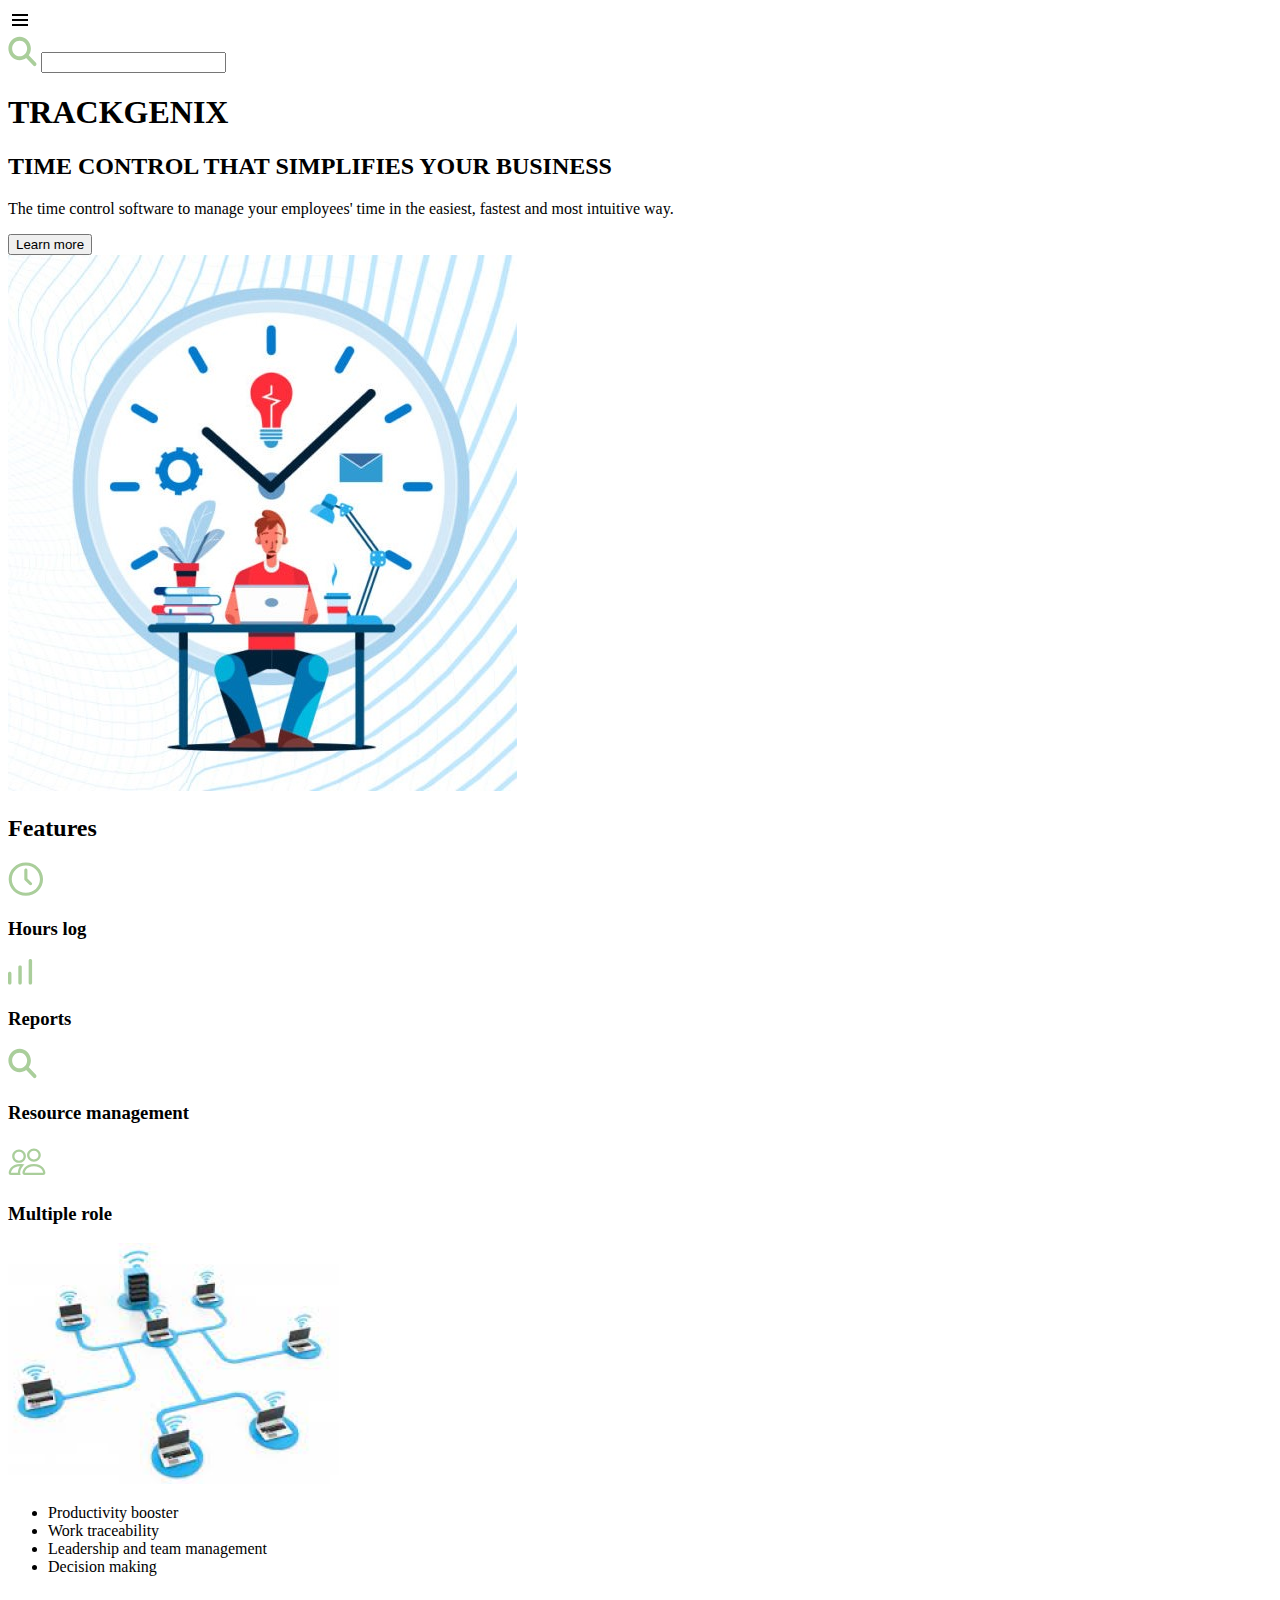
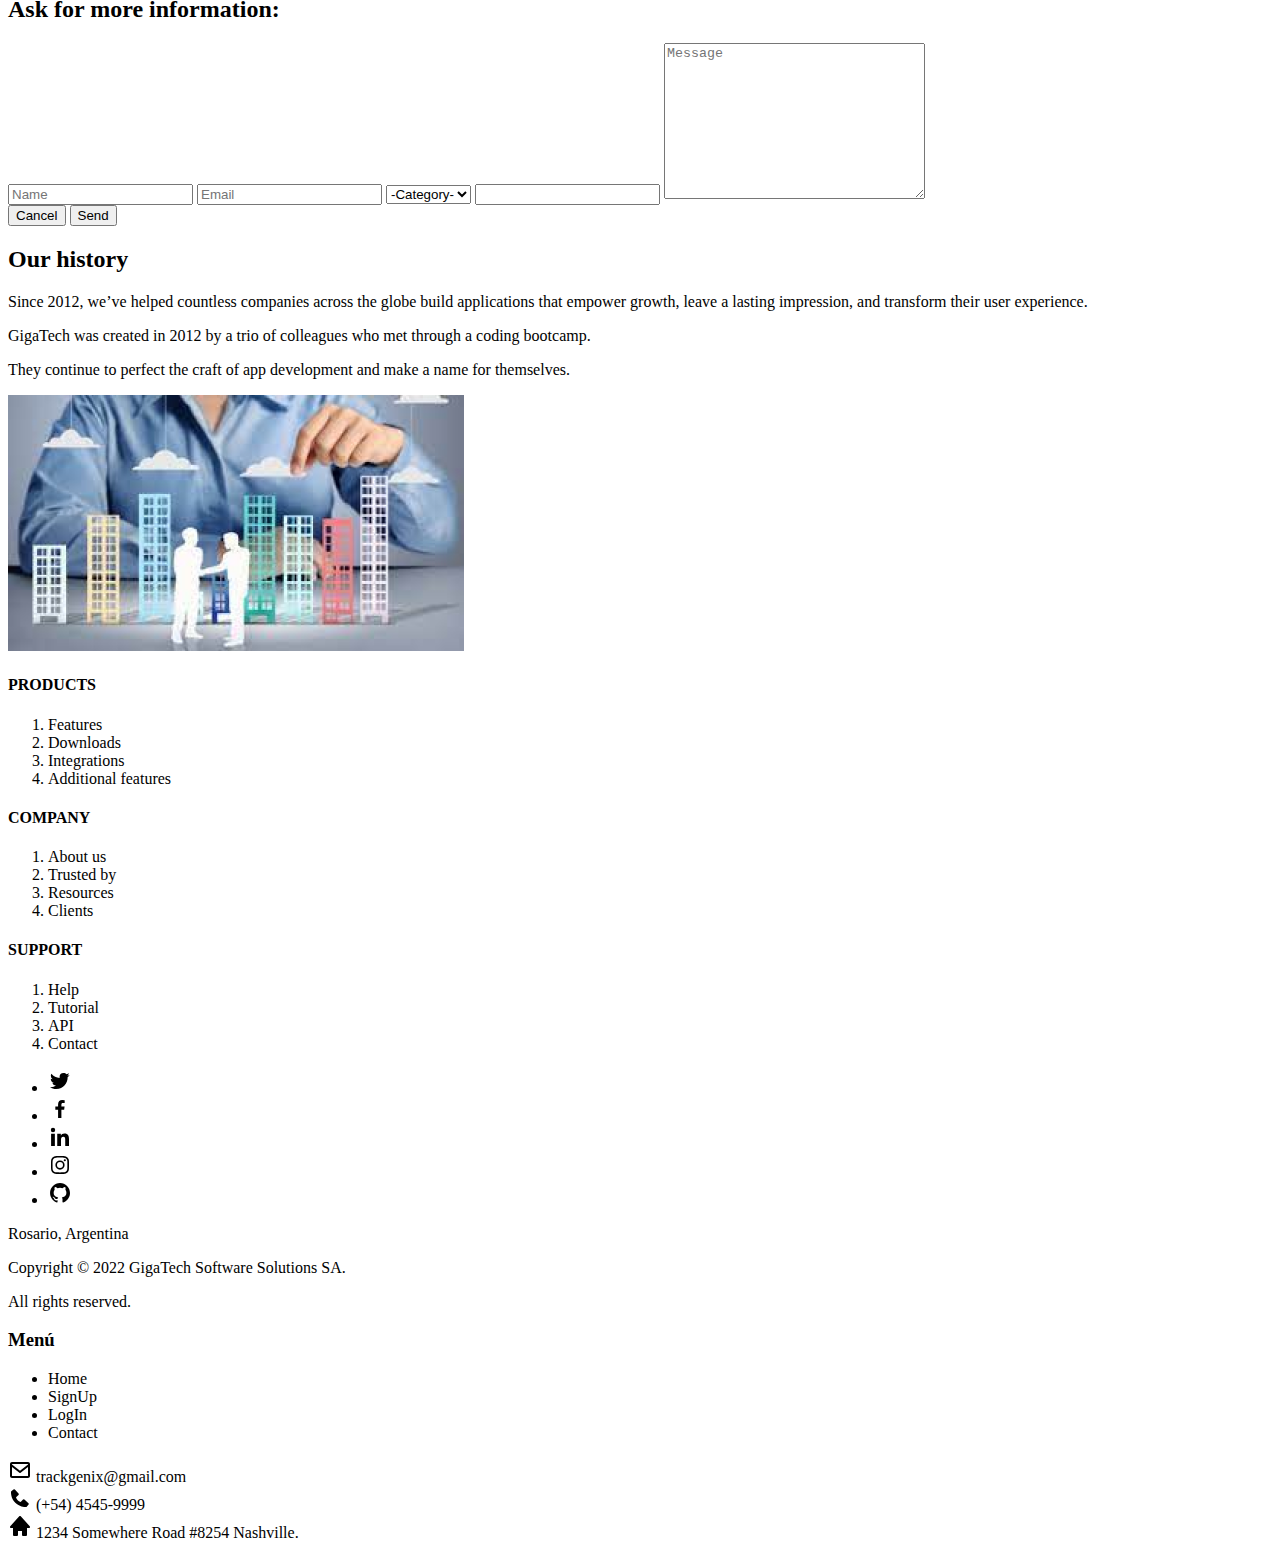
==== Semana-01/index.html @ 4fb18ff7 "Coded sidebar" ====
<!DOCTYPE html>
<html lang="en">
    <head>
        <meta charset="UTF-8">
        <meta http-equiv="X-UA-Compatible" content="IE=edge">
        <meta name="viewport" content="width=device-width, initial-scale=1.0">
        <title>Trackgenix</title>
    </head>
    <body>
        <!--Header-->
        <header>
            <img src="images/menu.svg" alt="Menú">
            <form action="">
                <img src="images/search.svg" alt="search">
                <input type="text">
            </form>
        </header>
        <!--Banner-->
        <section>
            <div>
                <h1>
                    TRACKGENIX
                </h1>
                <h2>
                    TIME CONTROL THAT SIMPLIFIES YOUR BUSINESS
                </h2>
                <P>
                    The time control software to manage your employees' time in the easiest, fastest and most intuitive way.
                </P>
                <button>
                    Learn more
                </button>
            </div>  
            <img src="images/landing.jpg" alt="Ilustration">
        </section>
        <!--Features-->
        <section>
            <h2>
                Features
            </h2>
            <div>
                <article>
                    <img src="images/clock.svg" alt="Clock">
                    <h3>
                        Hours log
                    </h3>
                </article>
                <article>
                    <img src="images/reports.svg" alt="Reports">
                    <h3>
                        Reports
                    </h3>
                </article>
                <article>
                    <img src="images/search.svg" alt="Resource management">
                    <h3>
                        Resource management
                    </h3>
                </article>
                <article>
                    <img src="images/people.svg" alt="Multiple role">
                    <h3>
                        Multiple role
                    </h3>
                </article>
            </div>
        </section>
        <!--Reasons why-->
        <section>
            <img src="images/why-trackgenix.png" alt="Ilustration">
            <ul>
                <li>
                    Productivity booster
                </li>
                <li>
                    Work traceability
                </li>
                <li>
                    Leadership and team management
                </li>
                <li>
                    Decision making
                </li>
            </ul>
        </section>
        <!--Form-->
        <section>
            <h2>
                Ask for more information:
            </h2>
            <form action="">
                <input type="text" placeholder="Name">
                <input type="text" placeholder="Email">
                <select name="" id="">
                    <option value="">
                        -Category-
                    </option>
                </select>
                <input type="text" name="" id="">
                <textarea name="" id="" cols="30" rows="10" placeholder="Message"></textarea>
                <div>
                    <input type="reset" value="Cancel">
                    <input type="submit" value="Send">
                </div>
            </form>
        </section>
        <!--History-->
        <section>
            <h2>
                Our history
            </h2>
            <div>
                <div>
                    <p>
                        Since 2012, we’ve helped countless companies across the globe build applications that empower growth, leave a lasting impression, and transform their user experience.
                    </p>
                    <p>
                        GigaTech was created in 2012 by a trio of colleagues who met through a coding bootcamp.
                    </p>
                    <p>
                        They continue to perfect the craft of app development and make a name for themselves.
                    </p>
                </div>
                <img src="images/history.png" alt="Ilustration">
            </div>
        </section>
        <!--Final section-->
        <section>
            <div>
                <h4>
                    PRODUCTS
                </h4>
                <ol>
                    <li>
                        Features
                    </li>
                    <li>
                        Downloads
                    </li>
                    <li>
                        Integrations
                    </li>
                    <li>
                        Additional features
                    </li>
                </ol>
            </div>
            <div>
                <h4>
                    COMPANY
                </h4>
                <ol>
                    <li>
                        About us
                    </li>
                    <li>
                        Trusted by
                    </li>
                    <li>
                        Resources
                    </li>
                    <li>
                        Clients
                    </li>
                </ol>
            </div>
            <div>
                <h4>
                    SUPPORT
                </h4>
                <ol>
                    <li>
                        Help
                    </li>
                    <li>
                        Tutorial
                    </li>
                    <li>
                        API
                    </li>
                    <li>
                        Contact
                    </li>
                </ol>
            </div>
        </section>
        <!--Footer-->
        <footer>
            <ul>
                <li>
                    <img src="images/tw.svg" alt="Twitter">
                </li>
                <li>
                    <img src="images/fb.svg" alt="Facebook">
                </li>
                <li>
                    <img src="images/in.svg" alt="Linkedin">
                </li>
                <li>
                    <img src="images/ig.svg" alt="Instagram">
                </li>
                <li>
                    <img src="images/gh.svg" alt="Github">
                </li>
            </ul>
            <div>
                <p>
                    Rosario, Argentina
                </p>
                <p>
                    Copyright &copy; 2022 GigaTech Software Solutions SA.
                </p>
                <p>
                    All rights reserved.
                </p>
            </div>
        </footer>
        <!--Sidebar-->
        <div>
            <h3>
                Menú
            </h3>
            <ul>
                <li>
                    Home
                </li>
                <li>
                    SignUp
                </li>
                <li>
                    LogIn
                </li>
                <li>
                    Contact
                </li>
            </ul>
            <section>
                <div>
                    <img src="images/envelope.svg" alt="Email">
                    <span>
                        trackgenix@gmail.com
                    </span>
                </div>
                <div>
                    <img src="images/phone.svg" alt="Number">
                    <span>
                        (+54) 4545-9999
                    </span>
                </div>
                <div>
                    <img src="images/home.svg" alt="Adress">
                    <span>
                        1234 Somewhere Road #8254 Nashville.
                    </span>
                </div>
            </section>
        </div>
    </body>
</html>
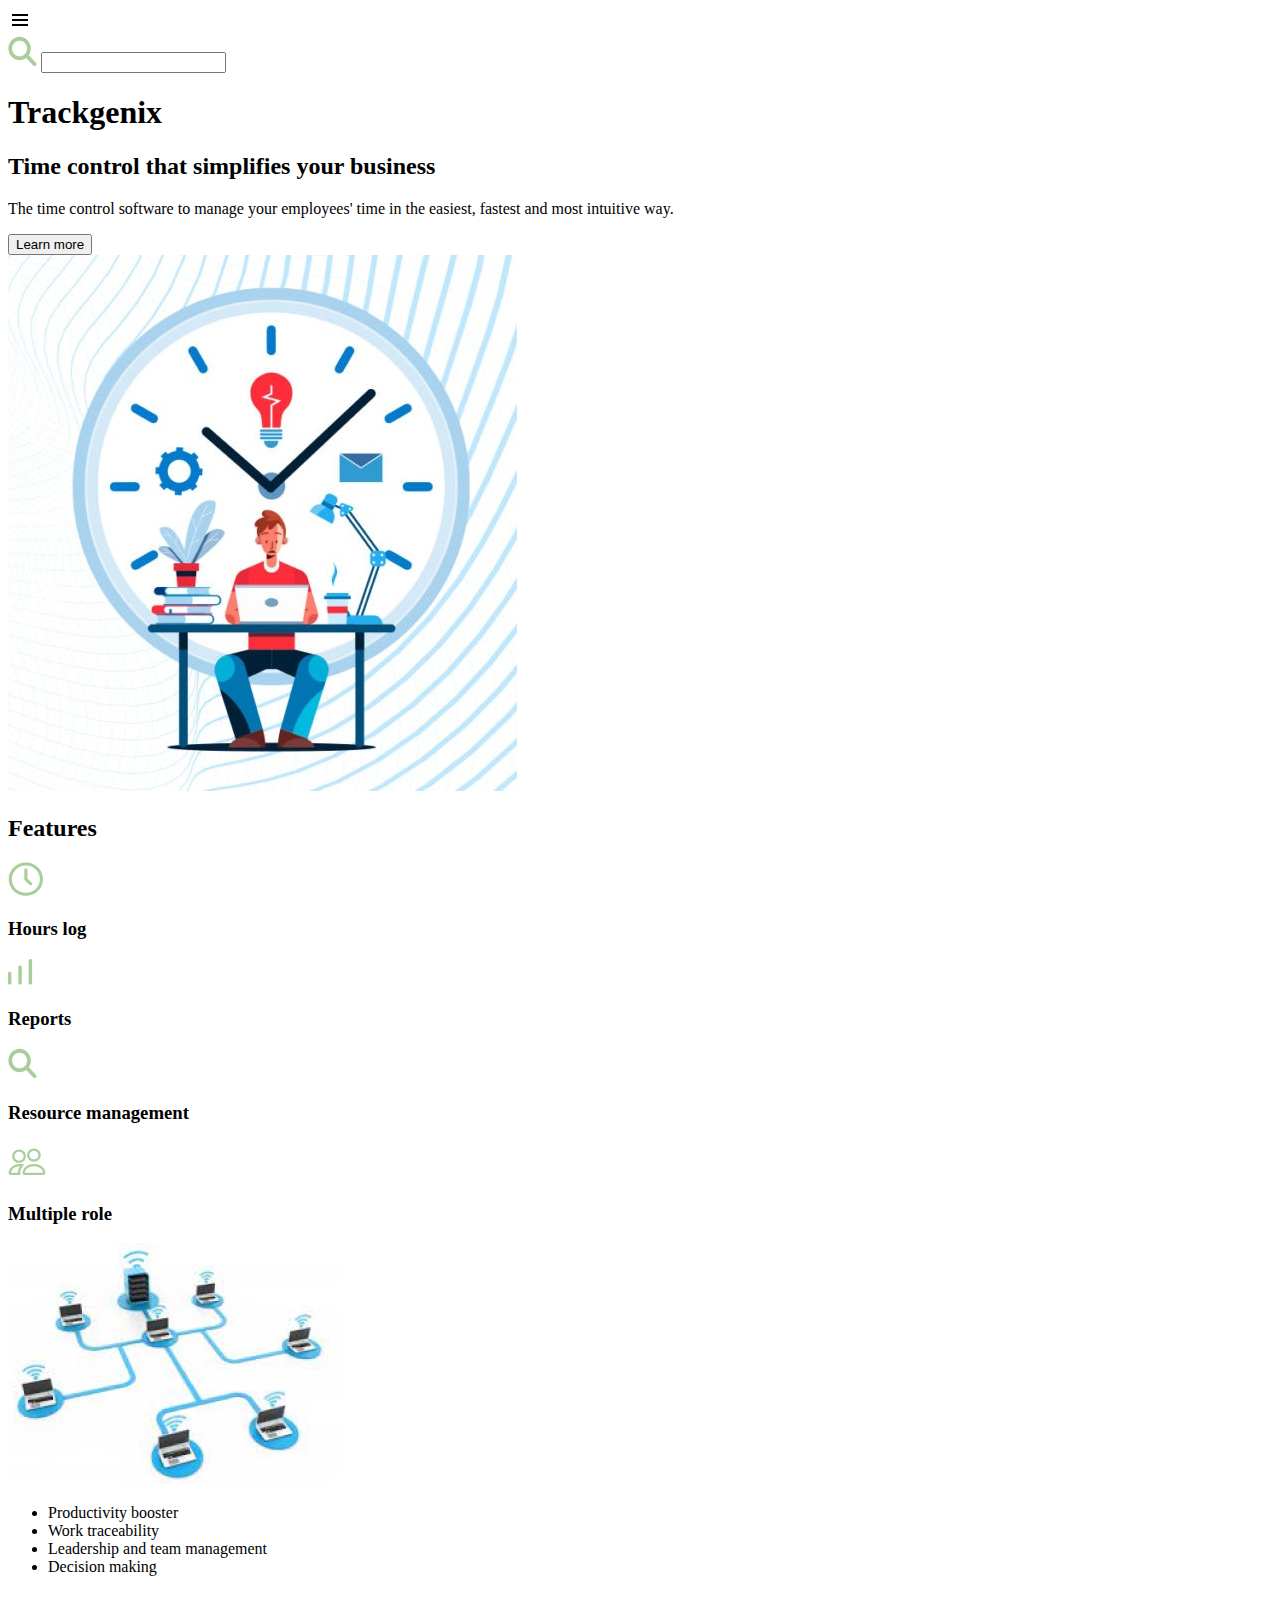
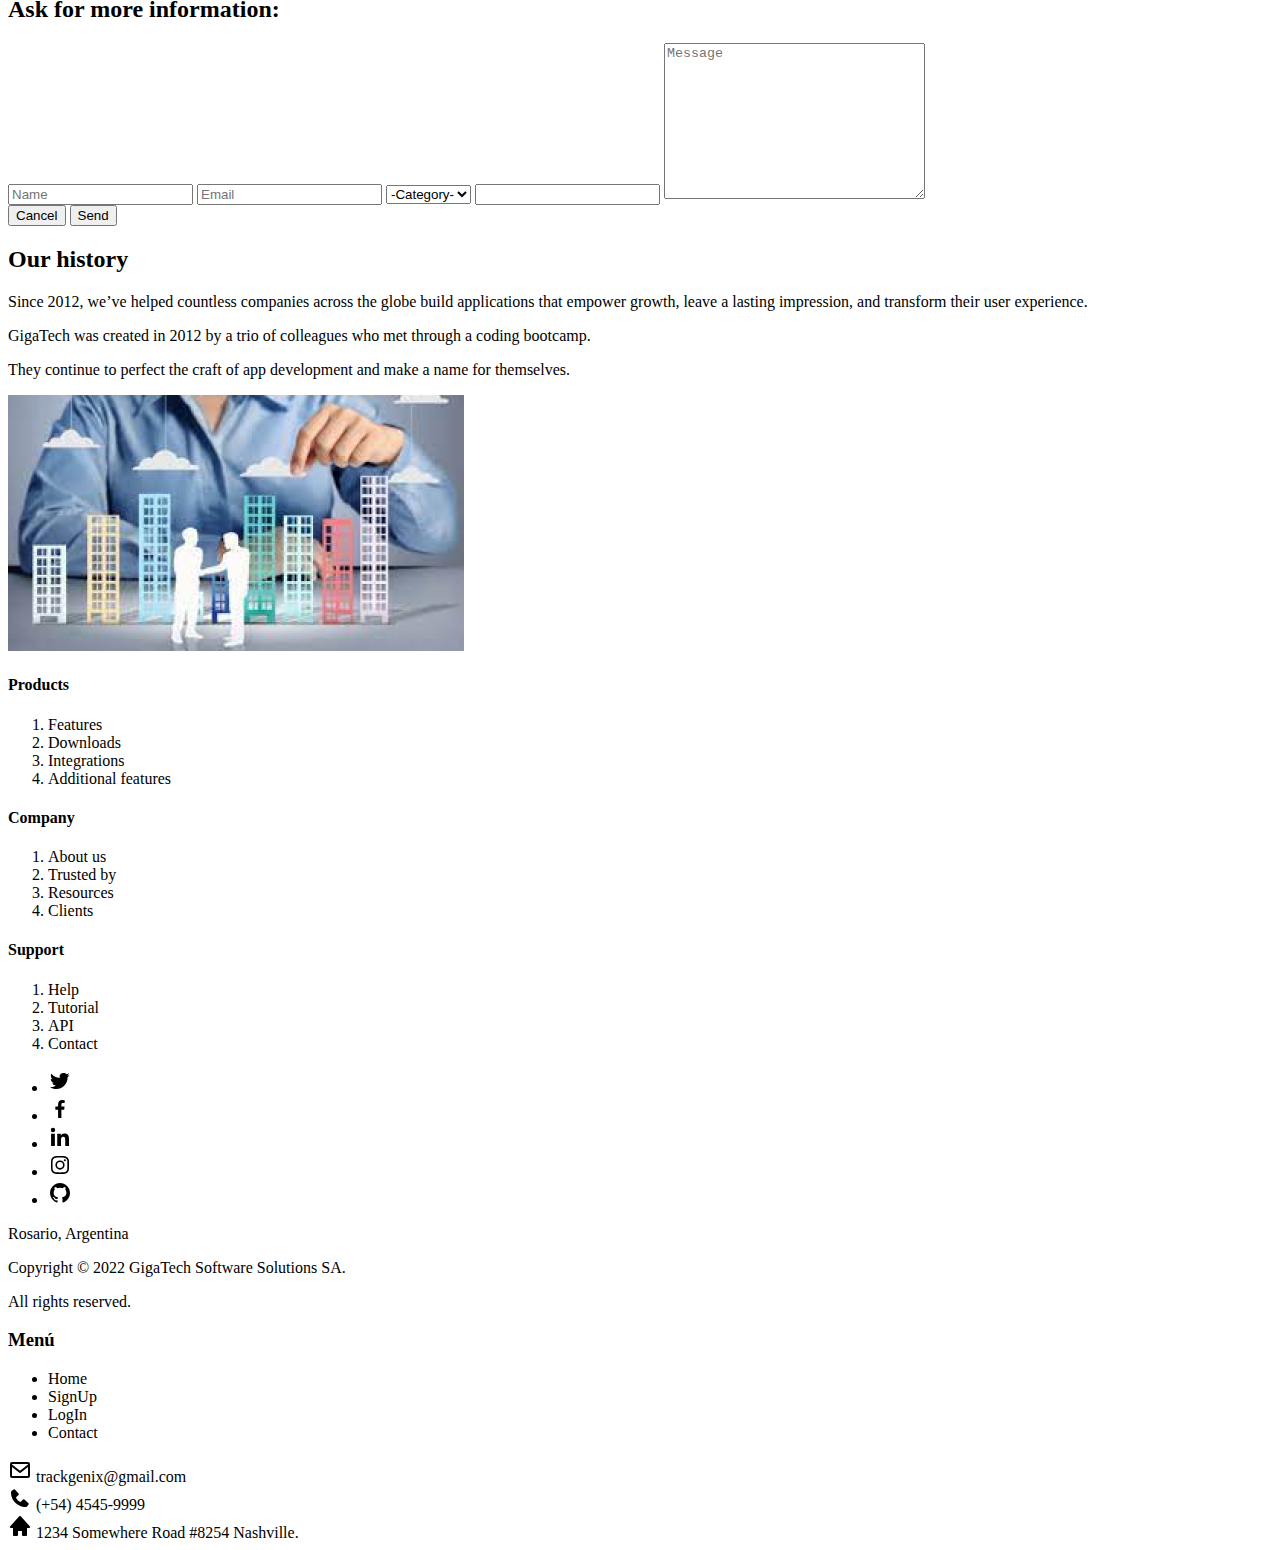
==== commit 649e19d2: "Changed the uppercase text to lowercase" ====
--- a/Semana-01/index.html
+++ b/Semana-01/index.html
@@ -19,10 +19,10 @@
         <section>
             <div>
                 <h1>
-                    TRACKGENIX
+                    Trackgenix
                 </h1>
                 <h2>
-                    TIME CONTROL THAT SIMPLIFIES YOUR BUSINESS
+                    Time control that simplifies your business
                 </h2>
                 <P>
                     The time control software to manage your employees' time in the easiest, fastest and most intuitive way.
@@ -128,7 +128,7 @@
         <section>
             <div>
                 <h4>
-                    PRODUCTS
+                    Products
                 </h4>
                 <ol>
                     <li>
@@ -147,7 +147,7 @@
             </div>
             <div>
                 <h4>
-                    COMPANY
+                    Company
                 </h4>
                 <ol>
                     <li>
@@ -166,7 +166,7 @@
             </div>
             <div>
                 <h4>
-                    SUPPORT
+                    Support
                 </h4>
                 <ol>
                     <li>
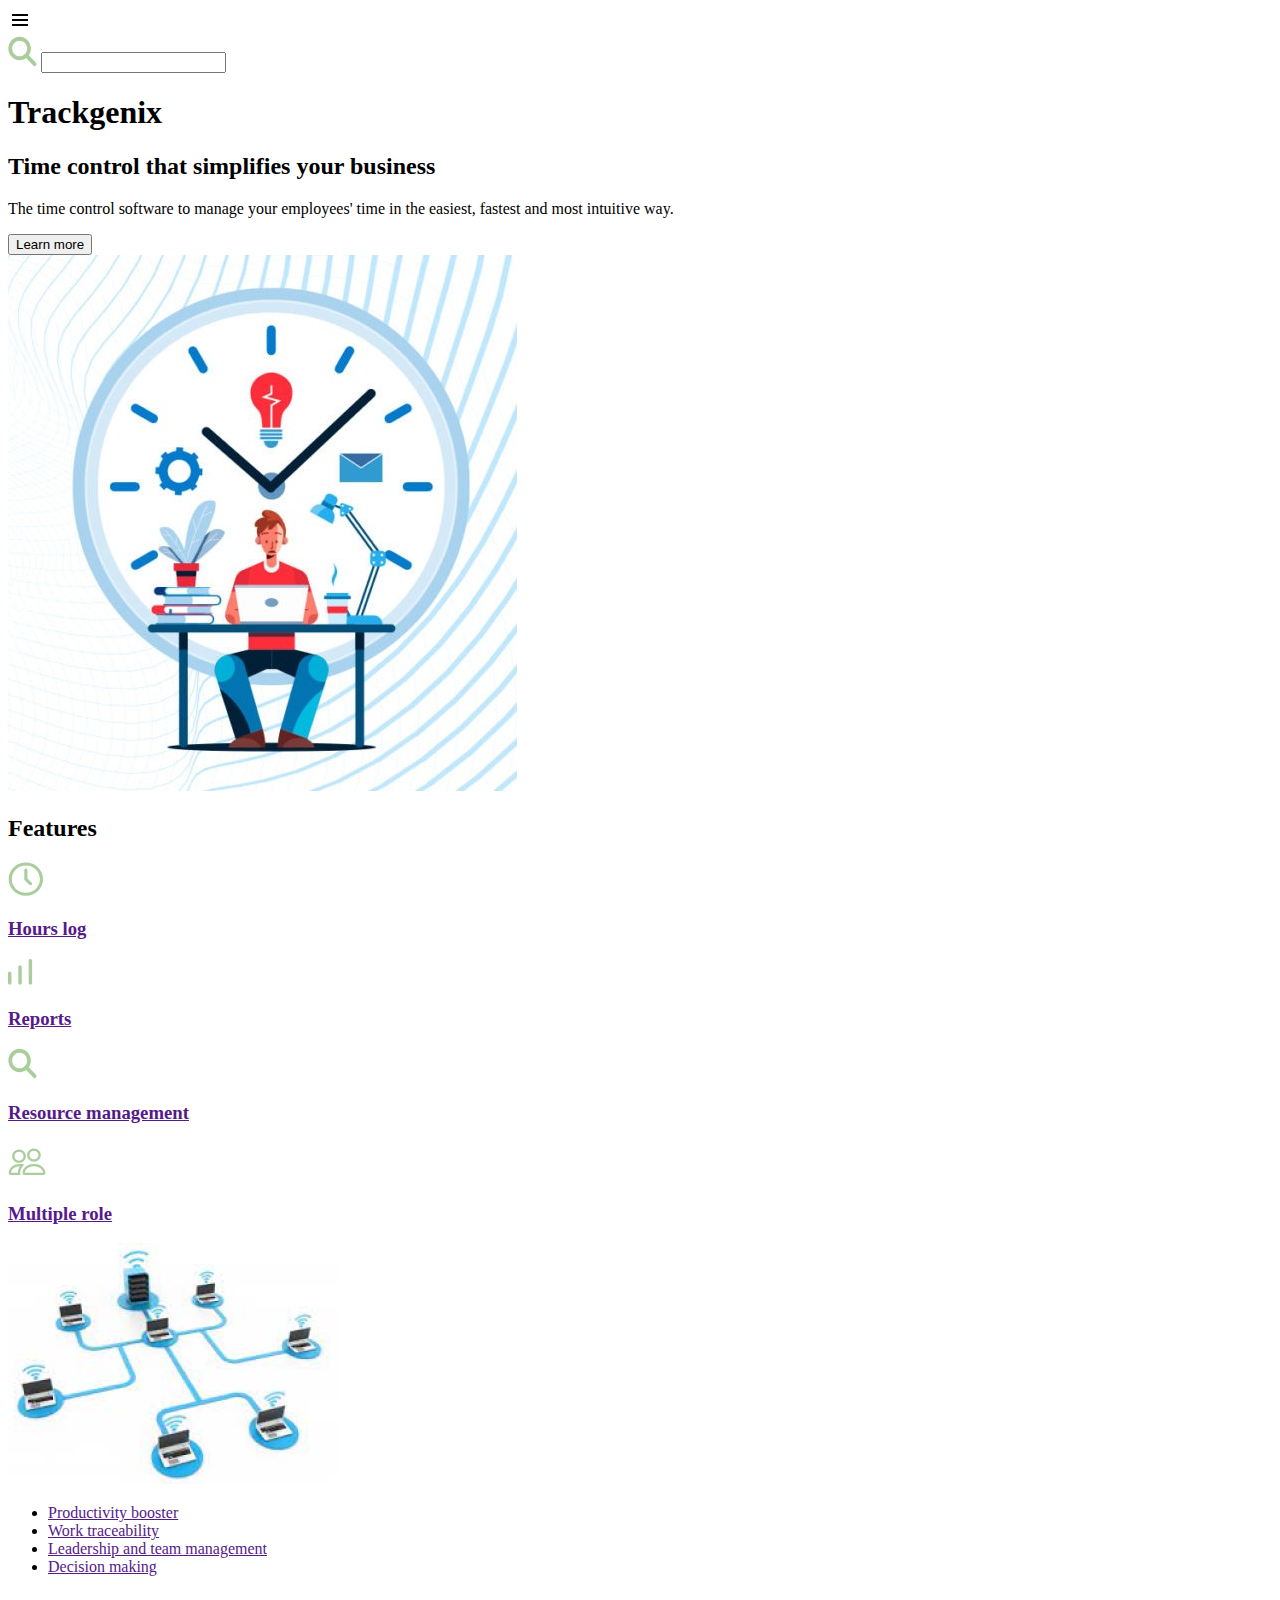
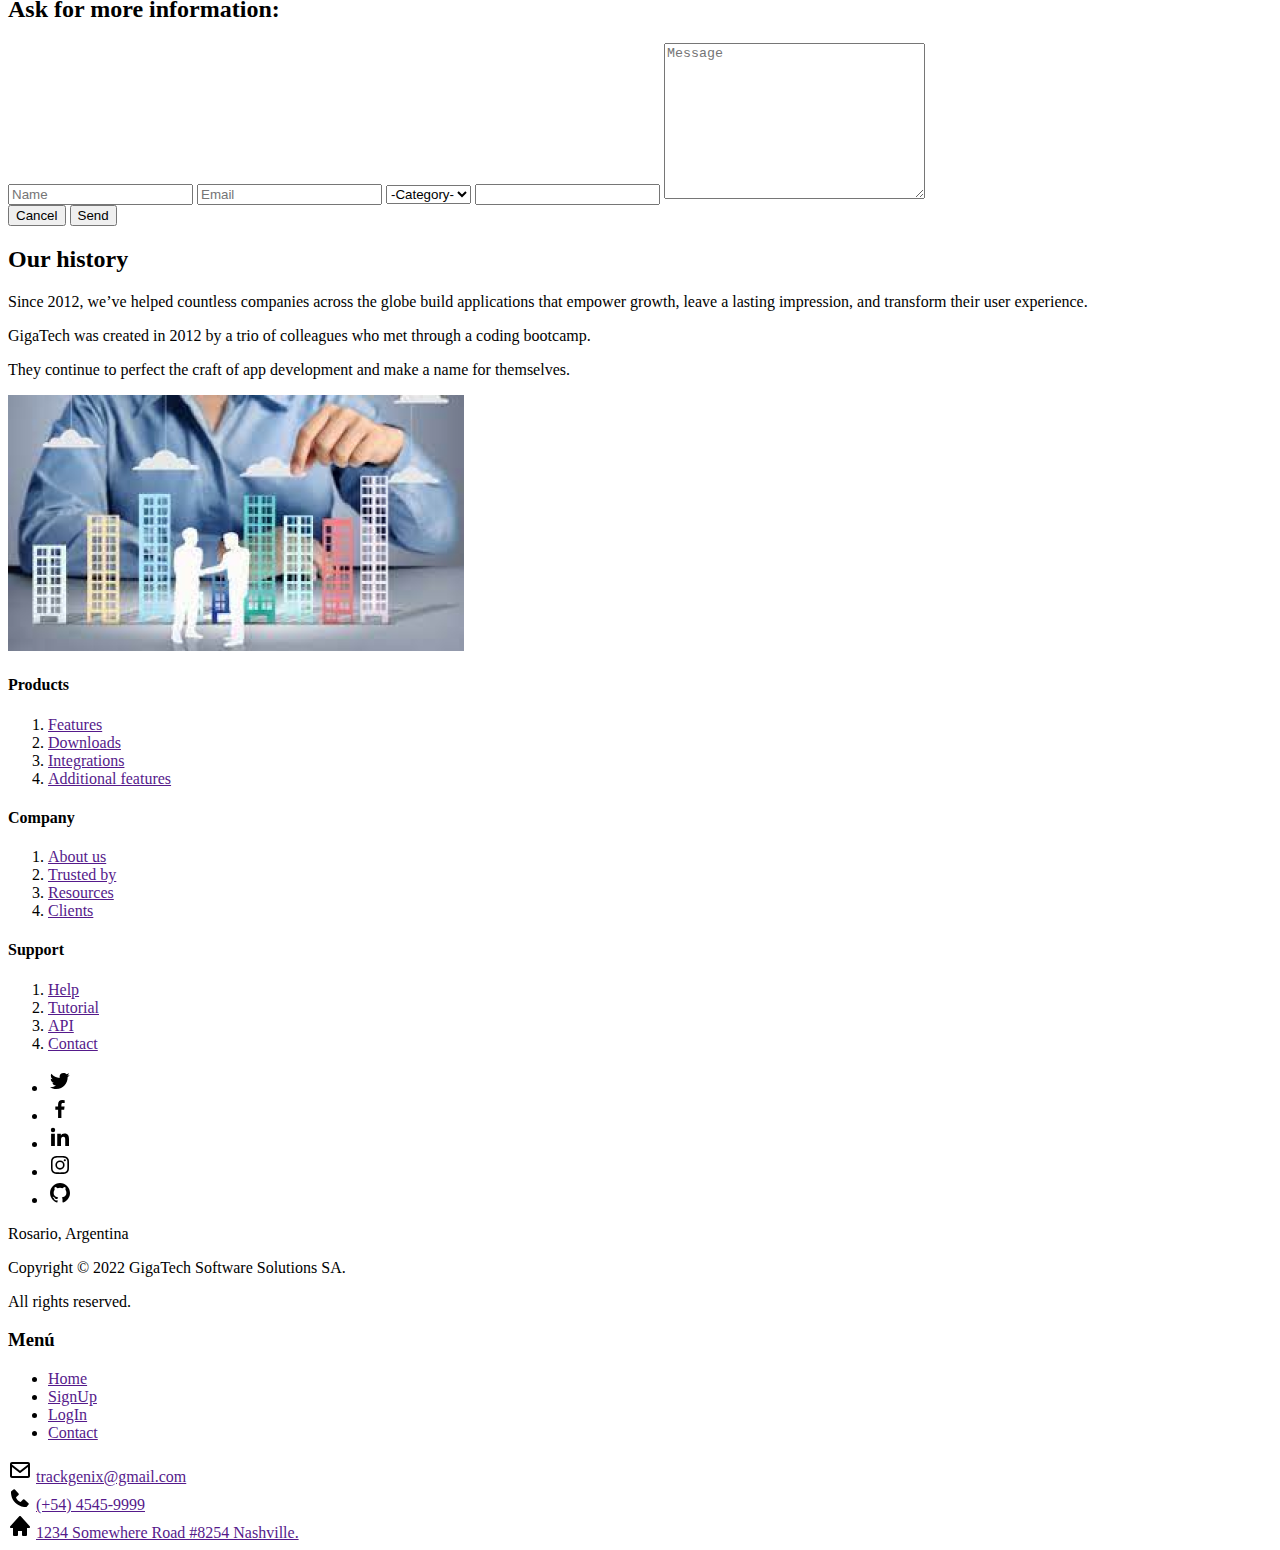
==== commit 4f5210e3: "BaSP-W02-2022: add <a> tags throughout index.html file" ====
--- a/Semana-01/index.html
+++ b/Semana-01/index.html
@@ -7,11 +7,12 @@
         <title>Trackgenix</title>
     </head>
     <body>
-        <!--Header-->
         <header>
-            <img src="images/menu.svg" alt="Menú">
+            <a href="">
+                <img src="assets/icons/menu.svg" alt="Menú">
+            </a>
             <form action="">
-                <img src="images/search.svg" alt="search">
+                <img src="assets/icons/search.svg" alt="search">
                 <input type="text">
             </form>
         </header>
@@ -31,7 +32,7 @@
                     Learn more
                 </button>
             </div>  
-            <img src="images/landing.jpg" alt="Ilustration">
+            <img src="assets/img/landing.jpg" alt="Ilustration">
         </section>
         <!--Features-->
         <section>
@@ -40,46 +41,62 @@
             </h2>
             <div>
                 <article>
-                    <img src="images/clock.svg" alt="Clock">
+                    <img src="assets/icons/clock.svg" alt="Clock">
                     <h3>
-                        Hours log
+                        <a href="">
+                            Hours log
+                        </a>
                     </h3>
                 </article>
                 <article>
-                    <img src="images/reports.svg" alt="Reports">
+                    <img src="assets/icons/reports.svg" alt="Reports">
                     <h3>
-                        Reports
+                        <a href="">
+                            Reports
+                        </a>
                     </h3>
                 </article>
                 <article>
-                    <img src="images/search.svg" alt="Resource management">
+                    <img src="assets/icons/search.svg" alt="Resource management">
                     <h3>
-                        Resource management
+                        <a href="">
+                            Resource management
+                        </a>
                     </h3>
                 </article>
                 <article>
-                    <img src="images/people.svg" alt="Multiple role">
+                    <img src="assets/icons/people.svg" alt="Multiple role">
                     <h3>
-                        Multiple role
+                        <a href="">
+                            Multiple role
+                        </a>
                     </h3>
                 </article>
             </div>
         </section>
         <!--Reasons why-->
         <section>
-            <img src="images/why-trackgenix.png" alt="Ilustration">
+            <img src="assets/img/why-trackgenix.png" alt="Ilustration">
             <ul>
                 <li>
-                    Productivity booster
-                </li>
-                <li>
-                    Work traceability
-                </li>
-                <li>
-                    Leadership and team management
-                </li>
-                <li>
-                    Decision making
+                    <a href="">
+                        Productivity booster
+                    </a>
+                </li>
+                <li>
+                    <a href="">
+                        Work traceability
+                    </a>
+                </li>
+                <li>
+                    <a href="">
+                        Leadership and team management
+                    </a>
+                </li>
+                <li>
+                    <a href="">
+                        Decision making
+                    </a>
                 </li>
             </ul>
         </section>
@@ -121,7 +138,7 @@
                         They continue to perfect the craft of app development and make a name for themselves.
                     </p>
                 </div>
-                <img src="images/history.png" alt="Ilustration">
+                <img src="assets/img/history.png" alt="Ilustration">
             </div>
         </section>
         <!--Final section-->
@@ -132,16 +149,24 @@
                 </h4>
                 <ol>
                     <li>
-                        Features
-                    </li>
-                    <li>
-                        Downloads
-                    </li>
-                    <li>
-                        Integrations
-                    </li>
-                    <li>
-                        Additional features
+                        <a href="">
+                            Features
+                        </a>
+                    </li>
+                    <li>
+                        <a href="">
+                            Downloads
+                        </a>
+                    </li>
+                    <li>
+                        <a href="">
+                            Integrations
+                        </a>
+                    </li>
+                    <li>
+                        <a href="">
+                            Additional features
+                        </a>
                     </li>
                 </ol>
             </div>
@@ -151,16 +176,24 @@
                 </h4>
                 <ol>
                     <li>
-                        About us
-                    </li>
-                    <li>
-                        Trusted by
-                    </li>
-                    <li>
-                        Resources
-                    </li>
-                    <li>
-                        Clients
+                        <a href="">
+                            About us
+                        </a>
+                    </li>
+                    <li>
+                        <a href="">
+                            Trusted by
+                        </a>
+                    </li>
+                    <li>
+                        <a href="">
+                            Resources
+                        </a>
+                    </li>
+                    <li>
+                        <a href="">
+                            Clients
+                        </a>
                     </li>
                 </ol>
             </div>
@@ -170,37 +203,54 @@
                 </h4>
                 <ol>
                     <li>
-                        Help
-                    </li>
-                    <li>
-                        Tutorial
-                    </li>
-                    <li>
-                        API
-                    </li>
-                    <li>
-                        Contact
+                        <a href="">
+                            Help
+                        </a>
+                    </li>
+                    <li>
+                        <a href="">
+                            Tutorial
+                        </a>
+                    </li>
+                    <li>
+                        <a href="">
+                            API
+                        </a>
+                    </li>
+                    <li>
+                        <a href="">
+                            Contact
+                        </a>
                     </li>
                 </ol>
             </div>
         </section>
-        <!--Footer-->
         <footer>
             <ul>
                 <li>
-                    <img src="images/tw.svg" alt="Twitter">
-                </li>
-                <li>
-                    <img src="images/fb.svg" alt="Facebook">
-                </li>
-                <li>
-                    <img src="images/in.svg" alt="Linkedin">
-                </li>
-                <li>
-                    <img src="images/ig.svg" alt="Instagram">
-                </li>
-                <li>
-                    <img src="images/gh.svg" alt="Github">
+                    <a href="">
+                        <img src="assets/icons/tw.svg" alt="Twitter">
+                    </a>
+                </li>
+                <li>
+                    <a href="">
+                        <img src="assets/icons/fb.svg" alt="Facebook">
+                    </a>
+                </li>
+                <li>
+                    <a href="">
+                        <img src="assets/icons/in.svg" alt="Linkedin">
+                    </a>
+                </li>
+                <li>
+                    <a href="">
+                        <img src="assets/icons/ig.svg" alt="Instagram">
+                    </a>
+                </li>
+                <li>
+                    <a href="">
+                        <img src="assets/icons/gh.svg" alt="Github">
+                    </a>
                 </li>
             </ul>
             <div>
@@ -222,36 +272,44 @@
             </h3>
             <ul>
                 <li>
-                    Home
-                </li>
-                <li>
-                    SignUp
-                </li>
-                <li>
-                    LogIn
-                </li>
-                <li>
-                    Contact
+                    <a href="">
+                        Home
+                    </a>
+                </li>
+                <li>
+                    <a href="">
+                        SignUp
+                    </a>
+                </li>
+                <li>
+                    <a href="">
+                        LogIn
+                    </a>
+                </li>
+                <li>
+                    <a href="">
+                        Contact
+                    </a>
                 </li>
             </ul>
             <section>
                 <div>
-                    <img src="images/envelope.svg" alt="Email">
-                    <span>
+                    <img src="assets/icons/envelope.svg" alt="Email">
+                    <a href="">
                         trackgenix@gmail.com
-                    </span>
-                </div>
-                <div>
-                    <img src="images/phone.svg" alt="Number">
-                    <span>
+                    </a>
+                </div>
+                <div>
+                    <img src="assets/icons/phone.svg" alt="Number">
+                    <a href="">
                         (+54) 4545-9999
-                    </span>
-                </div>
-                <div>
-                    <img src="images/home.svg" alt="Adress">
-                    <span>
+                    </a>
+                </div>
+                <div>
+                    <img src="assets/icons/home.svg" alt="Adress">
+                    <a href="">
                         1234 Somewhere Road #8254 Nashville.
-                    </span>
+                    </a>
                 </div>
             </section>
         </div>
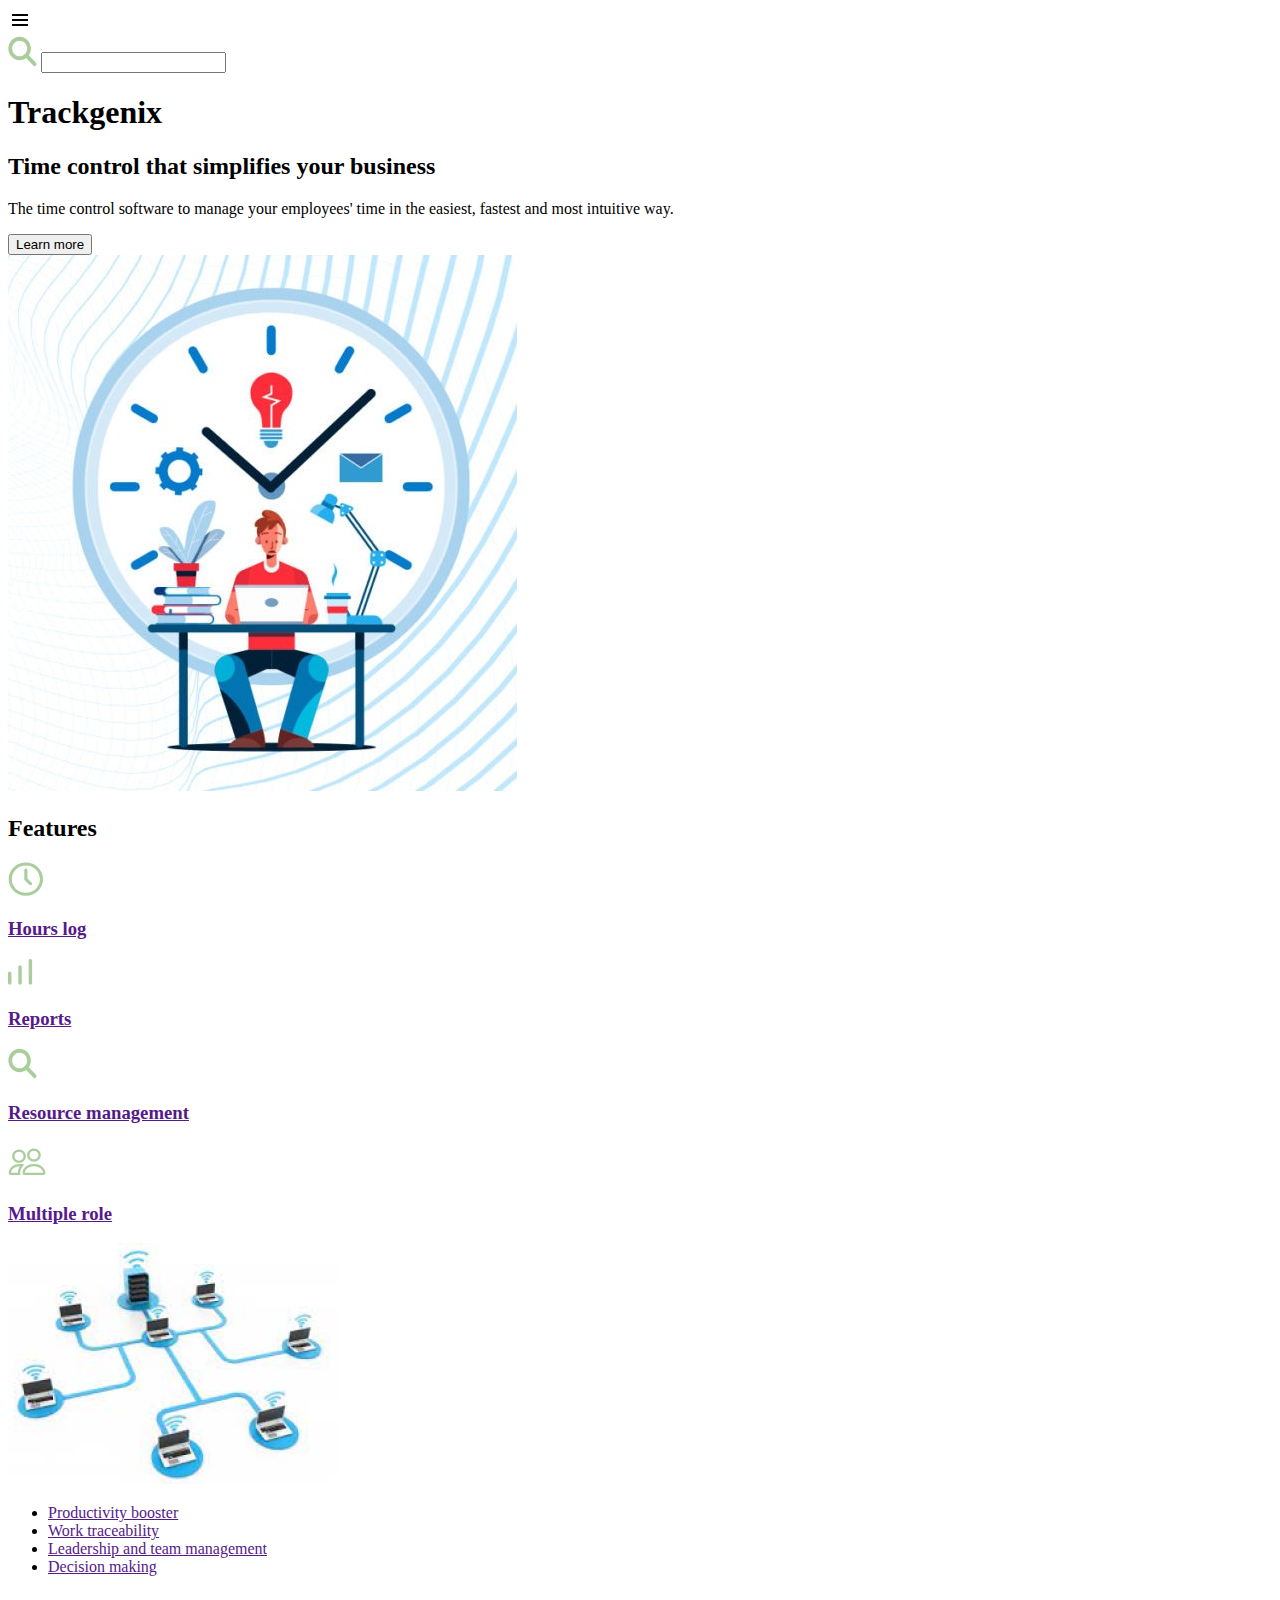
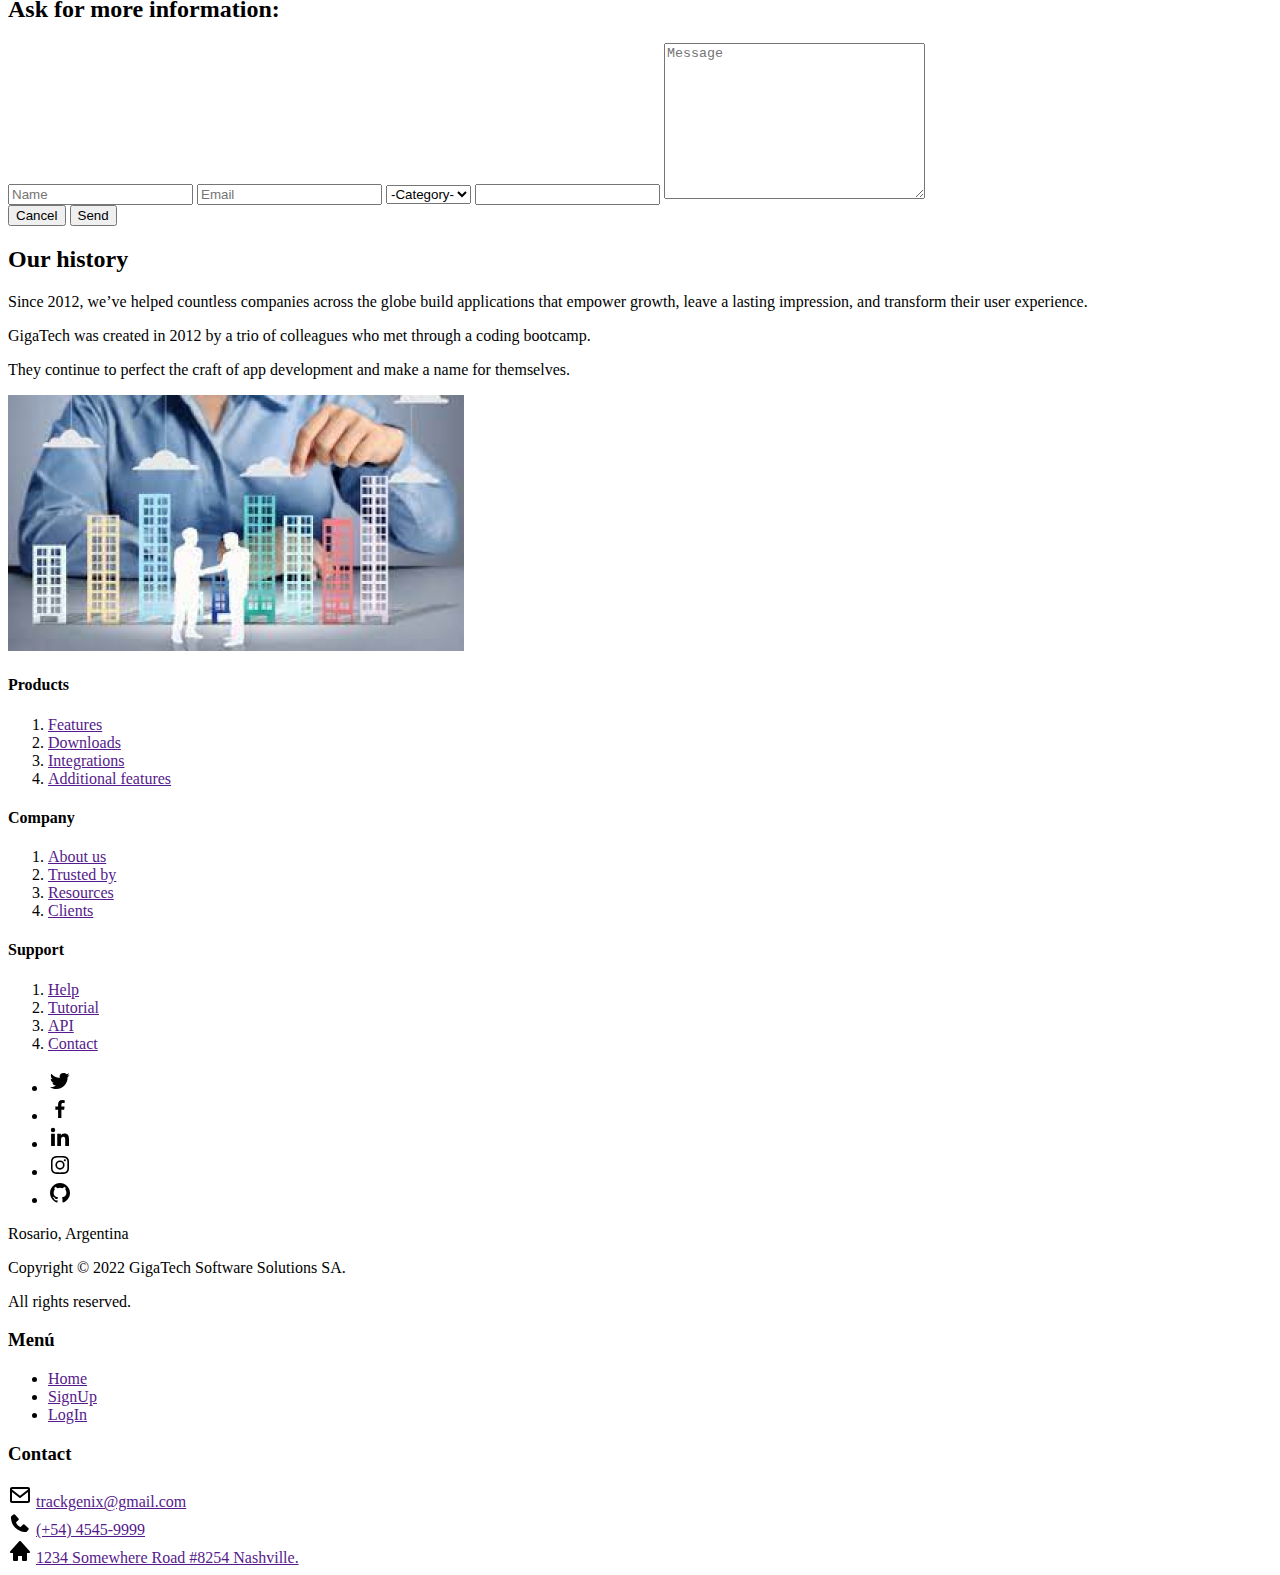
==== commit 6218451b: "BaSP-W02-2022: make README.md file and correct sidebar" ====
--- a/Semana-01/index.html
+++ b/Semana-01/index.html
@@ -16,215 +16,217 @@
                 <input type="text">
             </form>
         </header>
-        <!--Banner-->
-        <section>
-            <div>
-                <h1>
-                    Trackgenix
-                </h1>
+        <main>
+            <!--Banner-->
+            <section>
+                <div>
+                    <h1>
+                        Trackgenix
+                    </h1>
+                    <h2>
+                        Time control that simplifies your business
+                    </h2>
+                    <P>
+                        The time control software to manage your employees' time in the easiest, fastest and most intuitive way.
+                    </P>
+                    <button>
+                        Learn more
+                    </button>
+                </div>  
+                <img src="assets/img/landing.jpg" alt="Ilustration">
+            </section>
+            <!--Features-->
+            <section>
                 <h2>
-                    Time control that simplifies your business
+                    Features
                 </h2>
-                <P>
-                    The time control software to manage your employees' time in the easiest, fastest and most intuitive way.
-                </P>
-                <button>
-                    Learn more
-                </button>
-            </div>  
-            <img src="assets/img/landing.jpg" alt="Ilustration">
-        </section>
-        <!--Features-->
-        <section>
-            <h2>
-                Features
-            </h2>
-            <div>
-                <article>
-                    <img src="assets/icons/clock.svg" alt="Clock">
-                    <h3>
-                        <a href="">
-                            Hours log
-                        </a>
-                    </h3>
-                </article>
-                <article>
-                    <img src="assets/icons/reports.svg" alt="Reports">
-                    <h3>
-                        <a href="">
-                            Reports
-                        </a>
-                    </h3>
-                </article>
-                <article>
-                    <img src="assets/icons/search.svg" alt="Resource management">
-                    <h3>
-                        <a href="">
-                            Resource management
-                        </a>
-                    </h3>
-                </article>
-                <article>
-                    <img src="assets/icons/people.svg" alt="Multiple role">
-                    <h3>
-                        <a href="">
-                            Multiple role
-                        </a>
-                    </h3>
-                </article>
-            </div>
-        </section>
-        <!--Reasons why-->
-        <section>
-            <img src="assets/img/why-trackgenix.png" alt="Ilustration">
-            <ul>
-                <li>
-                    <a href="">
-                        Productivity booster
-                    </a>
-                </li>
-                <li>
-                    <a href="">
-                        Work traceability
-                    </a>
-                </li>
-                <li>
-                    <a href="">
-                        Leadership and team management
-                    </a>
-                </li>
-                <li>
-                    <a href="">
-                        Decision making
-                    </a>
-                </li>
-            </ul>
-        </section>
-        <!--Form-->
-        <section>
-            <h2>
-                Ask for more information:
-            </h2>
-            <form action="">
-                <input type="text" placeholder="Name">
-                <input type="text" placeholder="Email">
-                <select name="" id="">
-                    <option value="">
-                        -Category-
-                    </option>
-                </select>
-                <input type="text" name="" id="">
-                <textarea name="" id="" cols="30" rows="10" placeholder="Message"></textarea>
-                <div>
-                    <input type="reset" value="Cancel">
-                    <input type="submit" value="Send">
-                </div>
-            </form>
-        </section>
-        <!--History-->
-        <section>
-            <h2>
-                Our history
-            </h2>
-            <div>
-                <div>
-                    <p>
-                        Since 2012, we’ve helped countless companies across the globe build applications that empower growth, leave a lasting impression, and transform their user experience.
-                    </p>
-                    <p>
-                        GigaTech was created in 2012 by a trio of colleagues who met through a coding bootcamp.
-                    </p>
-                    <p>
-                        They continue to perfect the craft of app development and make a name for themselves.
-                    </p>
-                </div>
-                <img src="assets/img/history.png" alt="Ilustration">
-            </div>
-        </section>
-        <!--Final section-->
-        <section>
-            <div>
-                <h4>
-                    Products
-                </h4>
-                <ol>
-                    <li>
-                        <a href="">
-                            Features
-                        </a>
-                    </li>
-                    <li>
-                        <a href="">
-                            Downloads
-                        </a>
-                    </li>
-                    <li>
-                        <a href="">
-                            Integrations
-                        </a>
-                    </li>
-                    <li>
-                        <a href="">
-                            Additional features
-                        </a>
-                    </li>
-                </ol>
-            </div>
-            <div>
-                <h4>
-                    Company
-                </h4>
-                <ol>
-                    <li>
-                        <a href="">
-                            About us
-                        </a>
-                    </li>
-                    <li>
-                        <a href="">
-                            Trusted by
-                        </a>
-                    </li>
-                    <li>
-                        <a href="">
-                            Resources
-                        </a>
-                    </li>
-                    <li>
-                        <a href="">
-                            Clients
-                        </a>
-                    </li>
-                </ol>
-            </div>
-            <div>
-                <h4>
-                    Support
-                </h4>
-                <ol>
-                    <li>
-                        <a href="">
-                            Help
-                        </a>
-                    </li>
-                    <li>
-                        <a href="">
-                            Tutorial
-                        </a>
-                    </li>
-                    <li>
-                        <a href="">
-                            API
-                        </a>
-                    </li>
-                    <li>
-                        <a href="">
-                            Contact
-                        </a>
-                    </li>
-                </ol>
-            </div>
-        </section>
+                <div>
+                    <article>
+                        <img src="assets/icons/clock.svg" alt="Clock">
+                        <h3>
+                            <a href="">
+                                Hours log
+                            </a>
+                        </h3>
+                    </article>
+                    <article>
+                        <img src="assets/icons/reports.svg" alt="Reports">
+                        <h3>
+                            <a href="">
+                                Reports
+                            </a>
+                        </h3>
+                    </article>
+                    <article>
+                        <img src="assets/icons/search.svg" alt="Resource management">
+                        <h3>
+                            <a href="">
+                                Resource management
+                            </a>
+                        </h3>
+                    </article>
+                    <article>
+                        <img src="assets/icons/people.svg" alt="Multiple role">
+                        <h3>
+                            <a href="">
+                                Multiple role
+                            </a>
+                        </h3>
+                    </article>
+                </div>
+            </section>
+            <!--Reasons why-->
+            <section>
+                <img src="assets/img/why-trackgenix.png" alt="Ilustration">
+                <ul>
+                    <li>
+                        <a href="">
+                            Productivity booster
+                        </a>
+                    </li>
+                    <li>
+                        <a href="">
+                            Work traceability
+                        </a>
+                    </li>
+                    <li>
+                        <a href="">
+                            Leadership and team management
+                        </a>
+                    </li>
+                    <li>
+                        <a href="">
+                            Decision making
+                        </a>
+                    </li>
+                </ul>
+            </section>
+            <!--Form-->
+            <section>
+                <h2>
+                    Ask for more information:
+                </h2>
+                <form action="">
+                    <input type="text" placeholder="Name">
+                    <input type="text" placeholder="Email">
+                    <select name="" id="">
+                        <option value="">
+                            -Category-
+                        </option>
+                    </select>
+                    <input type="text" name="" id="">
+                    <textarea name="" id="" cols="30" rows="10" placeholder="Message"></textarea>
+                    <div>
+                        <input type="reset" value="Cancel">
+                        <input type="submit" value="Send">
+                    </div>
+                </form>
+            </section>
+            <!--History-->
+            <section>
+                <h2>
+                    Our history
+                </h2>
+                <div>
+                    <div>
+                        <p>
+                            Since 2012, we’ve helped countless companies across the globe build applications that empower growth, leave a lasting impression, and transform their user experience.
+                        </p>
+                        <p>
+                            GigaTech was created in 2012 by a trio of colleagues who met through a coding bootcamp.
+                        </p>
+                        <p>
+                            They continue to perfect the craft of app development and make a name for themselves.
+                        </p>
+                    </div>
+                    <img src="assets/img/history.png" alt="Ilustration">
+                </div>
+            </section>
+            <!--Final section-->
+            <section>
+                <div>
+                    <h4>
+                        Products
+                    </h4>
+                    <ol>
+                        <li>
+                            <a href="">
+                                Features
+                            </a>
+                        </li>
+                        <li>
+                            <a href="">
+                                Downloads
+                            </a>
+                        </li>
+                        <li>
+                            <a href="">
+                                Integrations
+                            </a>
+                        </li>
+                        <li>
+                            <a href="">
+                                Additional features
+                            </a>
+                        </li>
+                    </ol>
+                </div>
+                <div>
+                    <h4>
+                        Company
+                    </h4>
+                    <ol>
+                        <li>
+                            <a href="">
+                                About us
+                            </a>
+                        </li>
+                        <li>
+                            <a href="">
+                                Trusted by
+                            </a>
+                        </li>
+                        <li>
+                            <a href="">
+                                Resources
+                            </a>
+                        </li>
+                        <li>
+                            <a href="">
+                                Clients
+                            </a>
+                        </li>
+                    </ol>
+                </div>
+                <div>
+                    <h4>
+                        Support
+                    </h4>
+                    <ol>
+                        <li>
+                            <a href="">
+                                Help
+                            </a>
+                        </li>
+                        <li>
+                            <a href="">
+                                Tutorial
+                            </a>
+                        </li>
+                        <li>
+                            <a href="">
+                                API
+                            </a>
+                        </li>
+                        <li>
+                            <a href="">
+                                Contact
+                            </a>
+                        </li>
+                    </ol>
+                </div>
+            </section>
+        </main>
         <footer>
             <ul>
                 <li>
@@ -267,51 +269,55 @@
         </footer>
         <!--Sidebar-->
         <div>
-            <h3>
+            <div>
+                <h3>
                 Menú
-            </h3>
-            <ul>
-                <li>
-                    <a href="">
-                        Home
-                    </a>
-                </li>
-                <li>
-                    <a href="">
-                        SignUp
-                    </a>
-                </li>
-                <li>
-                    <a href="">
-                        LogIn
-                    </a>
-                </li>
-                <li>
-                    <a href="">
-                        Contact
-                    </a>
-                </li>
-            </ul>
-            <section>
-                <div>
-                    <img src="assets/icons/envelope.svg" alt="Email">
-                    <a href="">
-                        trackgenix@gmail.com
-                    </a>
-                </div>
-                <div>
-                    <img src="assets/icons/phone.svg" alt="Number">
-                    <a href="">
-                        (+54) 4545-9999
-                    </a>
-                </div>
-                <div>
-                    <img src="assets/icons/home.svg" alt="Adress">
-                    <a href="">
-                        1234 Somewhere Road #8254 Nashville.
-                    </a>
-                </div>
-            </section>
+                </h3>
+                <nav>
+                <ul>
+                    <li>
+                        <a href="">
+                            Home
+                        </a>
+                    </li>
+                    <li>
+                        <a href="">
+                            SignUp
+                        </a>
+                    </li>
+                    <li>
+                        <a href="">
+                            LogIn
+                        </a>
+                    </li>
+                </ul>
+                </nav>
+            </div>
+            <div>
+                <h3>
+                    Contact
+                </h3>
+                <section>
+                    <div>
+                        <img src="assets/icons/envelope.svg" alt="Email">
+                        <a href="">
+                            trackgenix@gmail.com
+                        </a>
+                    </div>
+                    <div>
+                        <img src="assets/icons/phone.svg" alt="Number">
+                        <a href="">
+                            (+54) 4545-9999
+                        </a>
+                    </div>
+                    <div>
+                        <img src="assets/icons/home.svg" alt="Adress">
+                        <a href="">
+                            1234 Somewhere Road #8254 Nashville.
+                        </a>
+                    </div>
+                </section>
+            </div>
         </div>
     </body>
 </html>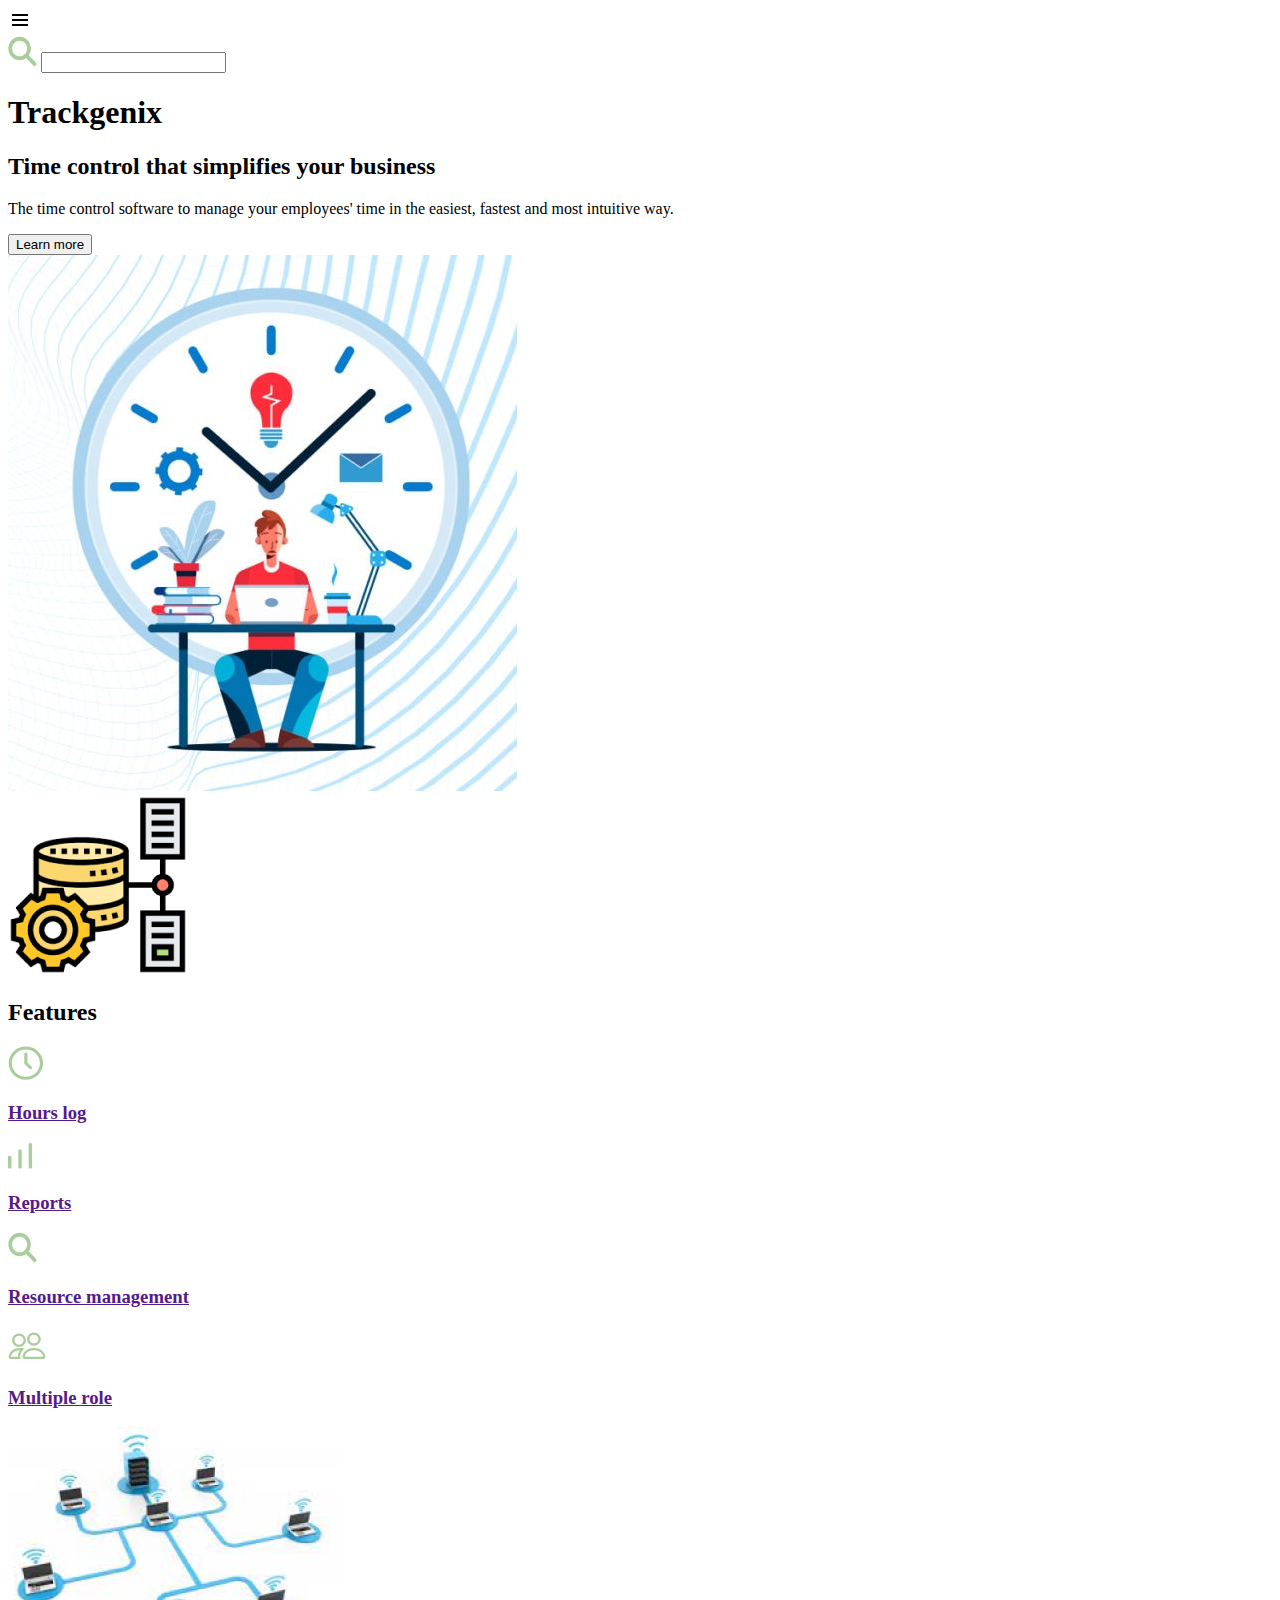
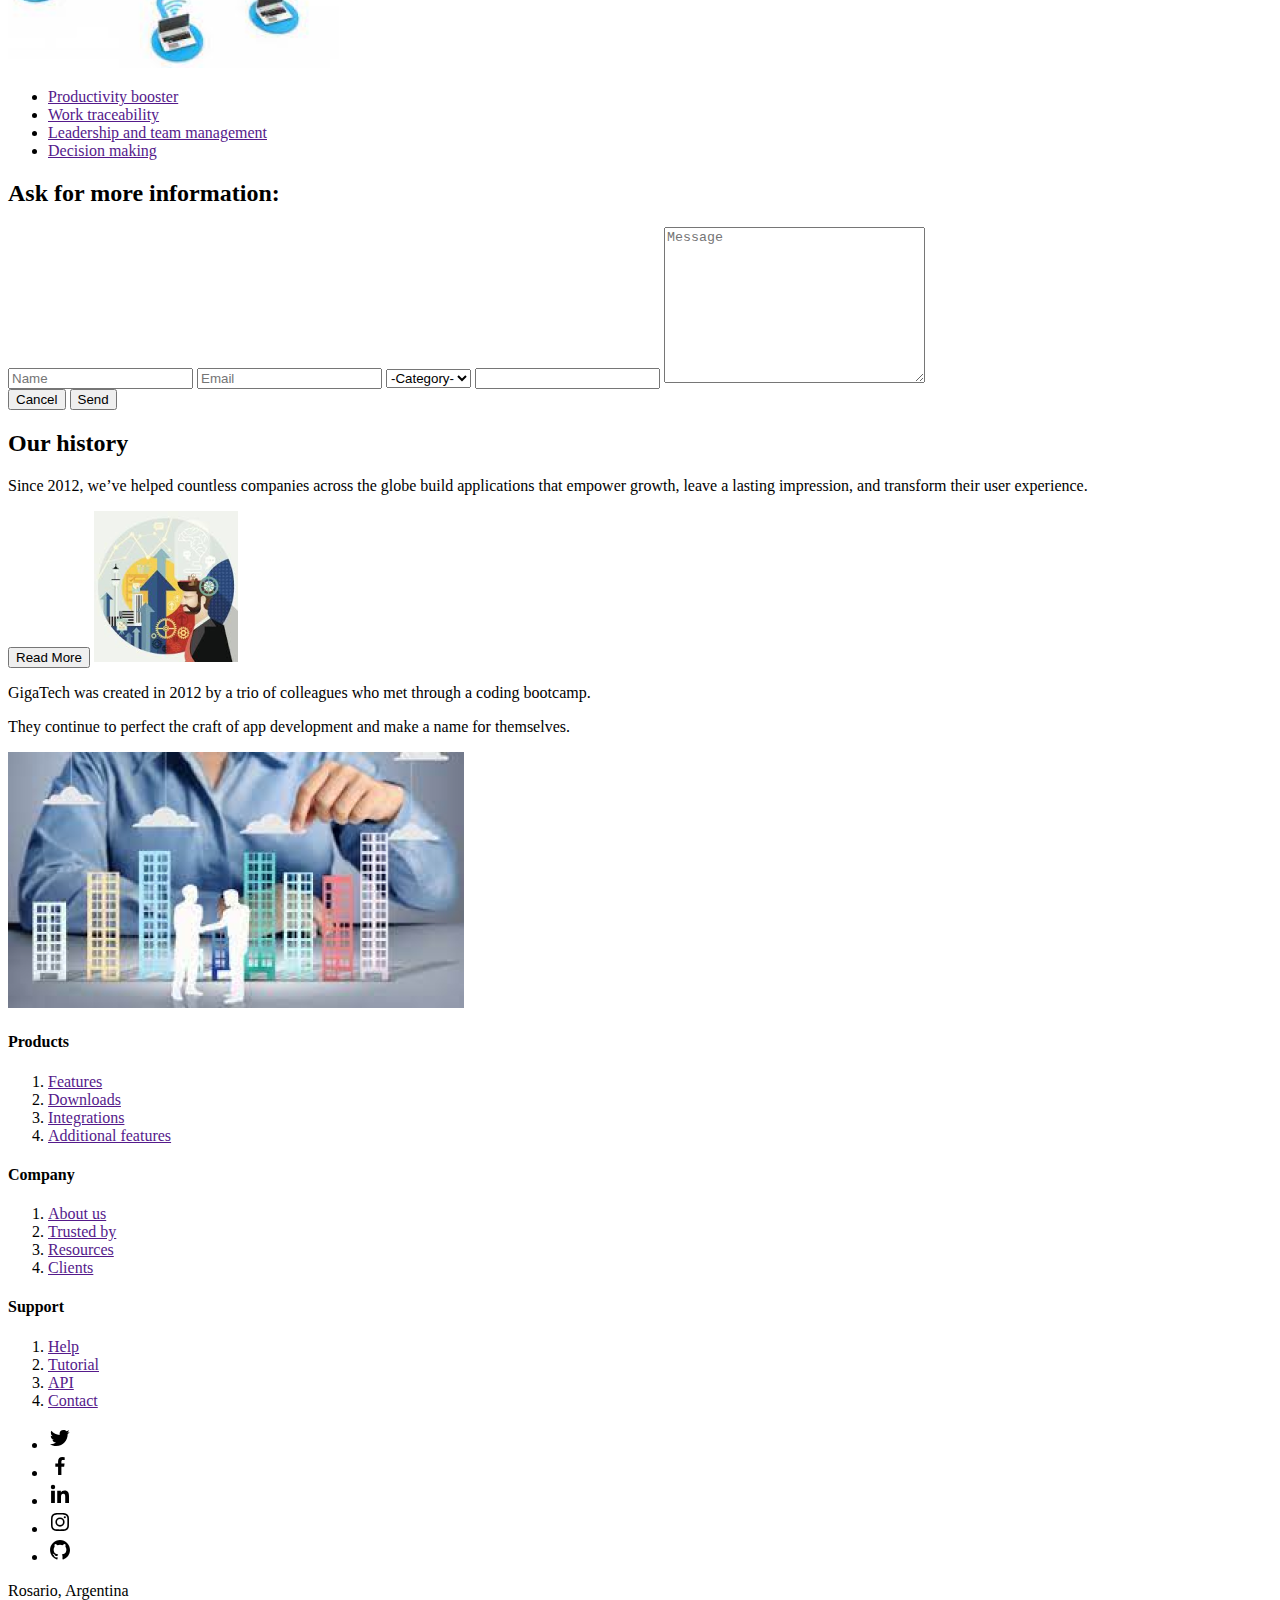
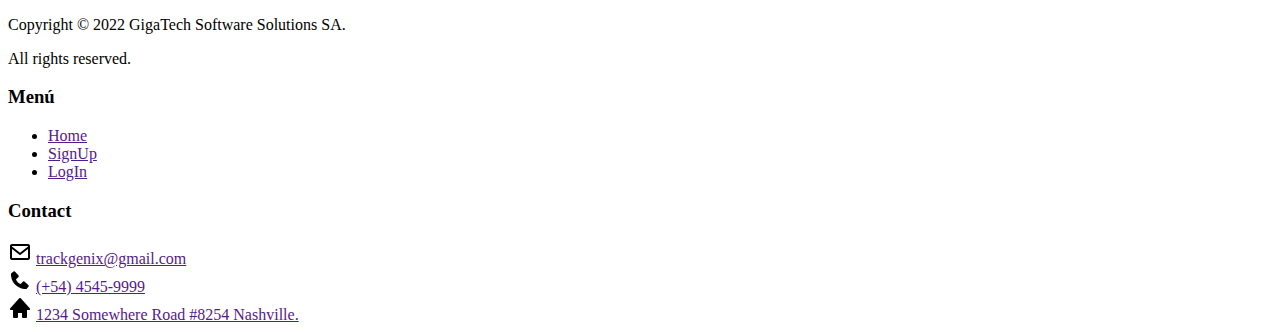
==== commit 293752dd: "BaSP-W02-2022: add tablet contents" ====
--- a/Semana-01/index.html
+++ b/Semana-01/index.html
@@ -37,6 +37,7 @@
             </section>
             <!--Features-->
             <section>
+                <img src="./assets/img/features.png" alt="Ilustration">
                 <h2>
                     Features
                 </h2>
@@ -132,6 +133,10 @@
                         <p>
                             Since 2012, we’ve helped countless companies across the globe build applications that empower growth, leave a lasting impression, and transform their user experience.
                         </p>
+                        <button>
+                            Read More
+                        </button>
+                        <img src="./assets/img/history2.png" alt="Ilustration">
                         <p>
                             GigaTech was created in 2012 by a trio of colleagues who met through a coding bootcamp.
                         </p>
